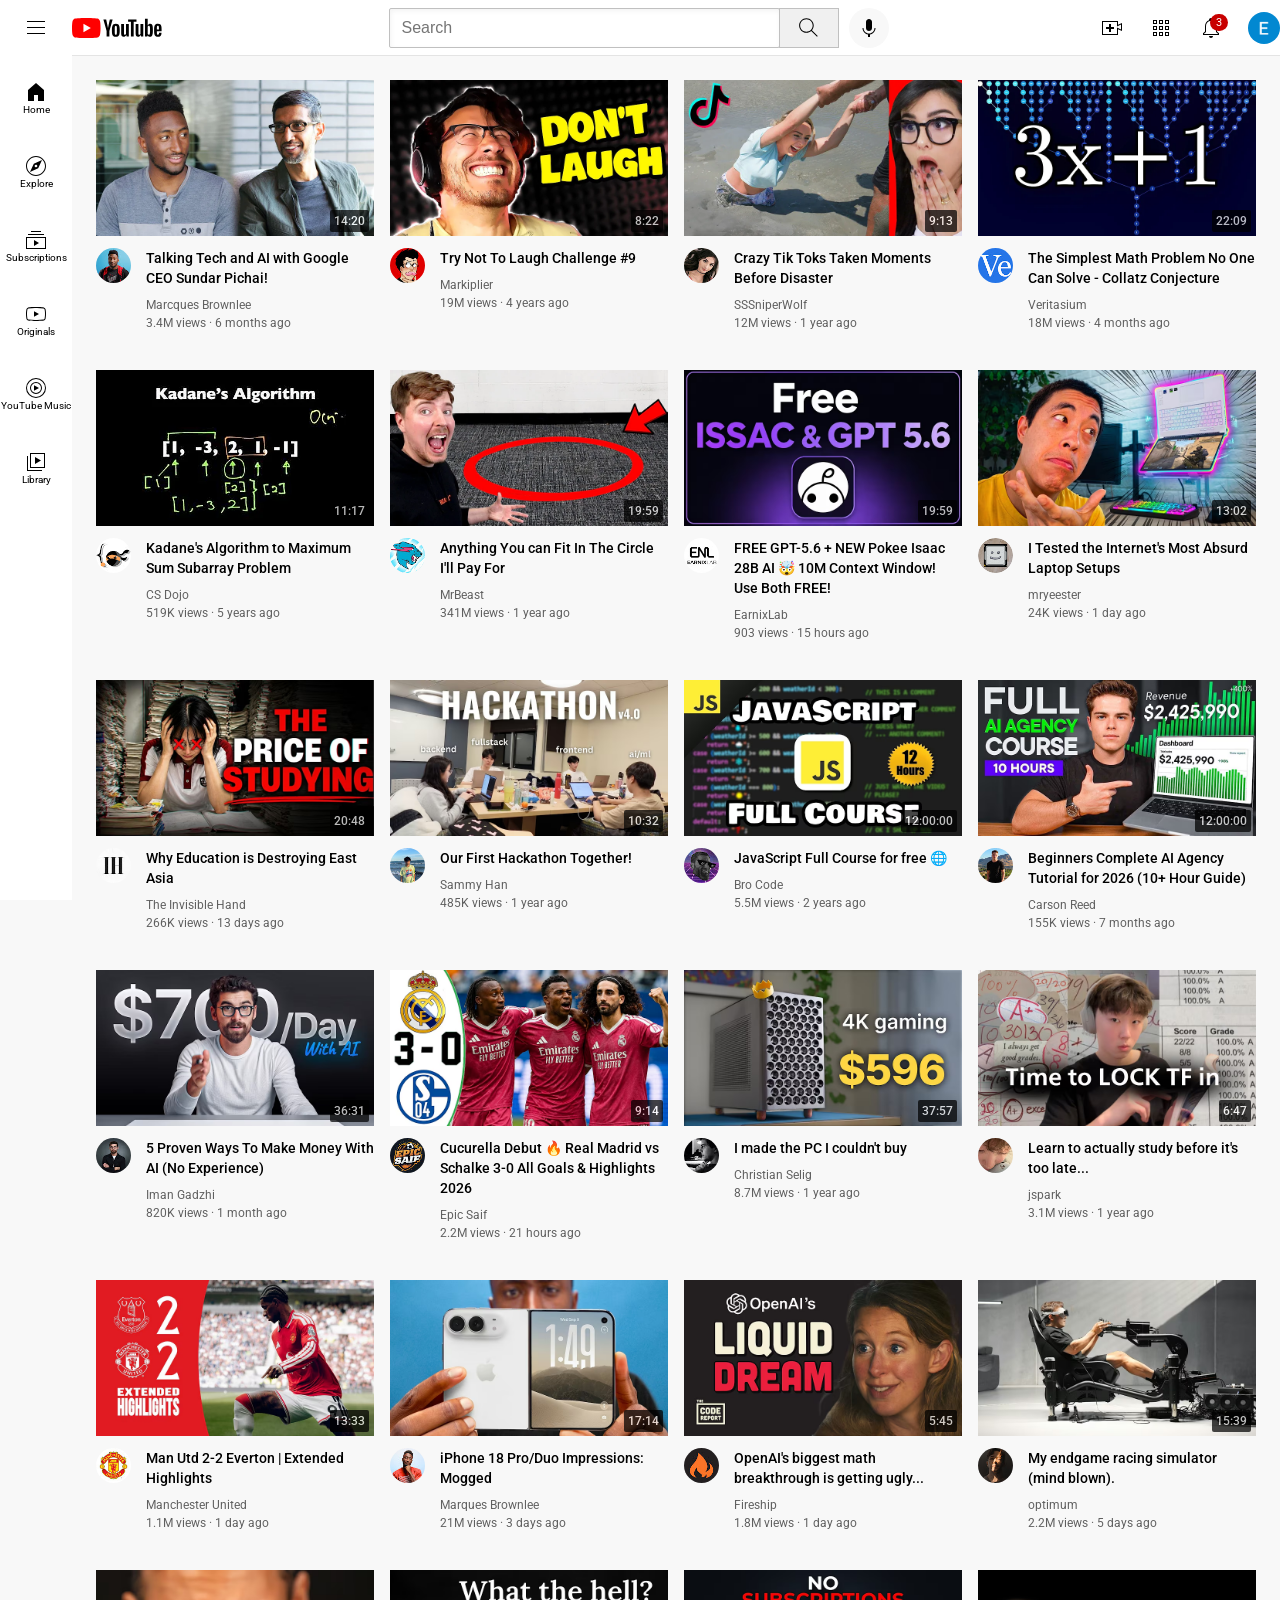
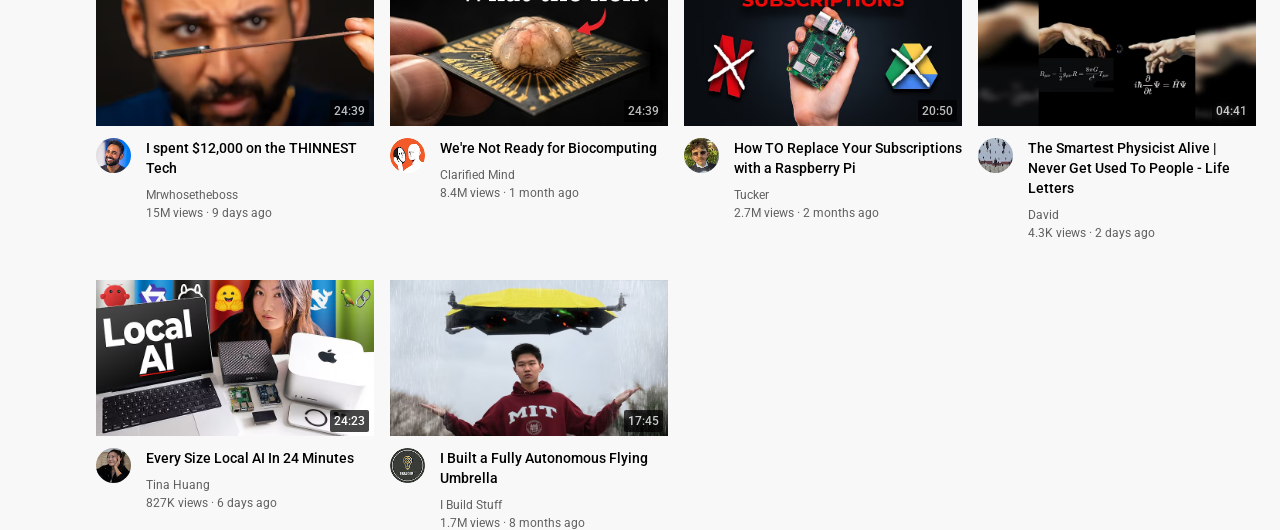
==== index.html @ 298b68ce "feature added" ====
<!DOCTYPE html>
<html lang="en">
<head>
    <meta charset="UTF-8">
    <meta name="viewport" content="width=device-width, initial-scale=1.0">
    <title>YouTube.com Clone</title>
    <link rel="stylesheet" href="youtube.css">
    <link rel="preconnect" href="https://fonts.googleapis.com">
    <link rel="preconnect" href="https://fonts.gstatic.com" crossorigin>
    <link href="https://fonts.googleapis.com/css2?family=Roboto:wght@400;500;700&display=swap" rel="stylesheet">
</head>
<body>
    <div class="header">
        <div class="left-section">
            <img class="hamburger" src="assets/svg/hamburger-menu.svg">
            <img src="assets/svg/youtube-logo.svg" class="youtube-logo">
        </div>
        <div class="middle-section">
            <input class="search-bar" type="text" placeholder="Search">
            <button class="search-button">
                <img src="assets/svg/search.svg" class="search-icon">
                <div class="tooltip">Search</div>
            </button>
            <button class="voice-button">
                <img src="assets/svg/voice-search-icon.svg" class="voice-icon">
                <div class="tooltip">Search with your voice</div>

            </button>
        </div>
        <div class="right-section">
            <div class="upload-icon-container">
                <img src="assets/svg/upload.svg" class="upload-icon">
                <div class="tooltip">Create</div>
            </div>
            <div class="app-icon-container">
                <img src="assets/svg/youtube-apps.svg" class="youtube-apps">
                <div class="tooltip">YouTube Apps</div>
            </div>
            <div class="notification-icon-container">
                <img src="assets/svg/notifications.svg" class="notification-icon">
                <div class="tooltip">Notification</div>
                <div class="notifications-count">3</div>
            </div>
            <img src="assets/channel.jpg" class="channel-pic">
        </div>    
    </div>
    <div class="sidebar">
        <div class="sidebar-link">
            <img src="assets/sidebar/home.svg">
            <div>Home</div>
        </div>
        <div class="sidebar-link">
            <img src="assets/sidebar/explore.svg">
            <div>Explore</div>
        </div>
        <div class="sidebar-link">
            <img src="assets/sidebar/subscriptions.svg">
            <div>Subscriptions</div>
        </div>
        <div class="sidebar-link">
            <img src="assets/sidebar/originals.svg">
            <div>Originals</div>
        </div>
        <div class="sidebar-link">
            <img src="assets/sidebar/youtube-music.svg">
            <div>YouTube Music</div>
        </div>
        <div class="sidebar-link">
            <img src="assets/sidebar/library.svg">
            <div>Library</div>
        </div>
    </div>
    
    <div class="video-grid">
        <div class="video-preview">
            <div class="thumbnail-row">
                <img class="thumbnail" src="assets/thumbnails/thumbnail-1.webp">
                <div class="video-time">14:20</div>
            </div>
            <div class="video-info-grid">
                <div class="channel-picture">
                    <img class="profile-picture" src="assets/channel/channel-1.jpeg">
                </div>
                <div class="video-info">
                    <p class="video-title">Talking Tech and AI with Google CEO Sundar Pichai!</p>
                    <p class="video-author">Marcques Brownlee</p>
                    <p class="video-status">3.4M views &#183; 6 months ago</p>
                </div>
            </div>
        </div>

        <div class="video-preview">
            <div class="thumbnail-row">
                <img class="thumbnail" src="assets/thumbnails/thumbnail-2.webp">
                <div class="video-time">8:22</div>
            </div>
            <div class="video-info-grid">
                <div class="channel-picture">
                    <img class="profile-picture" src="assets/channel/channel-2.jpeg">
                </div>
                <div class="video-info">
                    <p class="video-title">Try Not To Laugh Challenge #9</p>
                    <p class="video-author">Markiplier</p>
                    <p class="video-status">19M views &#183; 4 years ago</p>
                </div>
            </div>
        </div>

        <div class="video-preview">
            <div class="thumbnail-row">
                <img class="thumbnail" src="assets/thumbnails/thumbnail-3.webp">
                <div class="video-time">9:13</div>
            </div>
            <div class="video-info-grid">
                <div class="channel-picture">
                    <img class="profile-picture" src="assets/channel/channel-3.jpeg">
                </div>
                <div class="video-info">
                    <p class="video-title">Crazy Tik Toks Taken Moments Before Disaster</p>
                    <p class="video-author">SSSniperWolf</p>
                    <p class="video-status">12M views &#183; 1 year ago</p>
                </div>
            </div>
        </div>

        <div class="video-preview">
            <div class="thumbnail-row">
                <img class="thumbnail" src="assets/thumbnails/thumbnail-4.webp">
                <div class="video-time">22:09</div>
            </div>
            <div class="video-info-grid">
                <div class="channel-picture">
                    <img class="profile-picture" src="assets/channel/channel-4.jpeg">
                </div>
                <div class="video-info">
                    <p class="video-title">The Simplest Math Problem No One Can Solve - Collatz Conjecture</p>
                    <p class="video-author">Veritasium</p>
                    <p class="video-status">18M views &#183; 4 months ago</p>
                </div>
            </div>
        </div>
        <div class="video-preview">
            <div class="thumbnail-row">
                <img class="thumbnail" src="assets/thumbnails/thumbnail-5.webp">
                <div class="video-time">11:17</div>
            </div>
            <div class="video-info-grid">
                <div class="channel-picture">
                    <img class="profile-picture" src="assets/channel/channel-5.jpeg">
                </div>
                <div class="video-info">
                    <p class="video-title">Kadane's Algorithm to Maximum Sum Subarray Problem</p>
                    <p class="video-author">CS Dojo</p>
                    <p class="video-status">519K views &#183; 5 years ago</p>
                </div>
            </div>
        </div>

        <div class="video-preview">
            <div class="thumbnail-row">
                <img class="thumbnail" src="assets/thumbnails/thumbnail-6.webp">
                <div class="video-time">19:59</div>
            </div>
            <div class="video-info-grid">
                <div class="channel-picture">
                    <img class="profile-picture" src="assets/channel/channel-6.jpeg">
                </div>
                <div class="video-info">
                    <p class="video-title">Anything You can Fit In The Circle I'll Pay For</p>
                    <p class="video-author">MrBeast</p>
                    <p class="video-status">341M views &#183; 1 year ago</p>
                </div>
            </div>
        </div>

        <div class="video-preview">
            <div class="thumbnail-row">
                <img class="thumbnail" src="assets/thumbnails/thumbnail-7.webp">
                <div class="video-time">19:59</div>
            </div>
            <div class="video-info-grid">
                <div class="channel-picture">
                    <img class="profile-picture" src="assets/channel/channel-7.jpeg">
                </div>
                <div class="video-info">
                    <p class="video-title">FREE GPT-5.6 + NEW Pokee Isaac 28B AI 🤯 10M Context Window! Use Both FREE!</p>
                    <p class="video-author">EarnixLab</p>
                    <p class="video-status">903 views &#183; 15 hours ago</p>
                </div>
            </div>
        </div>

        <div class="video-preview">
            <div class="thumbnail-row">
                <img class="thumbnail" src="assets/thumbnails/thumbnail-8.webp">
                <div class="video-time">13:02</div>
            </div>
            <div class="video-info-grid">
                <div class="channel-picture">
                    <img class="profile-picture" src="assets/channel/channel-8.jpeg">
                </div>
                <div class="video-info">
                    <p class="video-title">I Tested the Internet's Most Absurd Laptop Setups</p>
                    <p class="video-author">mryeester</p>
                    <p class="video-status">24K views &#183; 1 day ago</p>
                </div>
            </div>
        </div>

        <div class="video-preview">
            <div class="thumbnail-row">
                <img class="thumbnail" src="assets/thumbnails/thumbnail-9.webp">
                <div class="video-time">20:48</div>
            </div>
            <div class="video-info-grid">
                <div class="channel-picture">
                    <img class="profile-picture" src="assets/channel/channel-9.jpeg">
                </div>
                <div class="video-info">
                    <p class="video-title">Why Education is Destroying East Asia</p>
                    <p class="video-author">The Invisible Hand</p>
                    <p class="video-status">266K views &#183; 13 days ago</p>
                </div>
            </div>
        </div>

        <div class="video-preview">
            <div class="thumbnail-row">
                <img class="thumbnail" src="assets/thumbnails/thumbnail-10.webp">
                <div class="video-time">10:32</div>
            </div>
            <div class="video-info-grid">
                <div class="channel-picture">
                    <img class="profile-picture" src="assets/channel/channel-10.jpeg">
                </div>
                <div class="video-info">
                    <p class="video-title">Our First Hackathon Together!</p>
                    <p class="video-author">Sammy Han</p>
                    <p class="video-status">485K views &#183; 1 year ago</p>
                </div>
            </div>
        </div>

        <div class="video-preview">
            <div class="thumbnail-row">
                <img class="thumbnail" src="assets/thumbnails/thumbnail-11.avif">
                <div class="video-time">12:00:00</div>
            </div>
            <div class="video-info-grid">
                <div class="channel-picture">
                    <img class="profile-picture" src="assets/channel/channel-11.jpeg">
                </div>
                <div class="video-info">
                    <p class="video-title">JavaScript Full Course for free 🌐</p>
                    <p class="video-author">Bro Code</p>
                    <p class="video-status">5.5M views &#183; 2 years ago</p>
                </div>
            </div>
        </div>

        <div class="video-preview">
            <div class="thumbnail-row">
                <img class="thumbnail" src="assets/thumbnails/thumbnail-12.avif">
                <div class="video-time">12:00:00</div>
            </div>
            <div class="video-info-grid">
                <div class="channel-picture">
                    <img class="profile-picture" src="assets/channel/channel-12.jpg">
                </div>
                <div class="video-info">
                    <p class="video-title">Beginners Complete AI Agency Tutorial for 2026 (10+ Hour Guide)</p>
                    <p class="video-author">Carson Reed</p>
                    <p class="video-status">155K views &#183; 7 months ago</p>
                </div>
            </div>
        </div>

        <div class="video-preview">
            <div class="thumbnail-row">
                <img class="thumbnail" src="assets/thumbnails/thumbnail-13.avif">
                <div class="video-time">36:31</div>
            </div>
            <div class="video-info-grid">
                <div class="channel-picture">
                    <img class="profile-picture" src="assets/channel/channel-13.jpg">
                </div>
                <div class="video-info">
                    <p class="video-title">5 Proven Ways To Make Money With AI (No Experience)</p>
                    <p class="video-author">Iman Gadzhi</p>
                    <p class="video-status">820K views &#183; 1 month ago</p>
                </div>
            </div>
        </div>

        <div class="video-preview">
            <div class="thumbnail-row">
                <img class="thumbnail" src="assets/thumbnails/thumbnail-14.avif">
                <div class="video-time">9:14</div>
            </div>
            <div class="video-info-grid">
                <div class="channel-picture">
                    <img class="profile-picture" src="assets/channel/channel-14.jpg">
                </div>
                <div class="video-info">
                    <p class="video-title">Cucurella Debut 🔥 Real Madrid vs Schalke 3-0 All Goals & Highlights 2026</p>
                    <p class="video-author">Epic Saif</p>
                    <p class="video-status">2.2M views &#183; 21 hours ago</p>
                </div>
            </div>
        </div>

        <div class="video-preview">
            <div class="thumbnail-row">
                <img class="thumbnail" src="assets/thumbnails/thumbnail-15.avif">
                <div class="video-time">37:57</div>
            </div>
            <div class="video-info-grid">
                <div class="channel-picture">
                    <img class="profile-picture" src="assets/channel/channel-15.jpg">
                </div>
                <div class="video-info">
                    <p class="video-title">I made the PC I couldn't buy</p>
                    <p class="video-author">Christian Selig</p>
                    <p class="video-status">8.7M views &#183; 1 year ago</p>
                </div>
            </div>
        </div>

        <div class="video-preview">
            <div class="thumbnail-row">
                <img class="thumbnail" src="assets/thumbnails/thumbnail-16.avif">
                <div class="video-time">6:47</div>
            </div>
            <div class="video-info-grid">
                <div class="channel-picture">
                    <img class="profile-picture" src="assets/channel/channel-16.jpg">
                </div>
                <div class="video-info">
                    <p class="video-title">Learn to actually study before it's too late...</p>
                    <p class="video-author">jspark</p>
                    <p class="video-status">3.1M views &#183; 1 year ago</p>
                </div>
            </div>
        </div>

        <div class="video-preview">
            <div class="thumbnail-row">
                <img class="thumbnail" src="assets/thumbnails/thumbnail-17.avif">
                <div class="video-time">13:33</div>
            </div>
            <div class="video-info-grid">
                <div class="channel-picture">
                    <img class="profile-picture" src="assets/channel/channel-17.jpg">
                </div>
                <div class="video-info">
                    <p class="video-title">Man Utd 2-2 Everton | Extended Highlights</p>
                    <p class="video-author">Manchester United</p>
                    <p class="video-status">1.1M views &#183; 1 day ago</p>
                </div>
            </div>
        </div>

        <div class="video-preview">
            <div class="thumbnail-row">
                <img class="thumbnail" src="assets/thumbnails/thumbnail-18.avif">
                <div class="video-time">17:14</div>
            </div>
            <div class="video-info-grid">
                <div class="channel-picture">
                    <img class="profile-picture" src="assets/channel/channel-18.jpg">
                </div>
                <div class="video-info">
                    <p class="video-title">iPhone 18 Pro/Duo Impressions: Mogged</p>
                    <p class="video-author">Marques Brownlee</p>
                    <p class="video-status">21M views &#183; 3 days ago</p>
                </div>
            </div>
        </div>

        <div class="video-preview">
            <div class="thumbnail-row">
                <img class="thumbnail" src="assets/thumbnails/thumbnail-19.avif">
                <div class="video-time">5:45</div>
            </div>
            <div class="video-info-grid">
                <div class="channel-picture">
                    <img class="profile-picture" src="assets/channel/channel-19.jpg">
                </div>
                <div class="video-info">
                    <p class="video-title">OpenAI's biggest math breakthrough is getting ugly...</p>
                    <p class="video-author">Fireship</p>
                    <p class="video-status">1.8M views &#183; 1 day ago</p>
                </div>
            </div>
        </div>

        <div class="video-preview">
            <div class="thumbnail-row">
                <img class="thumbnail" src="assets/thumbnails/thumbnail-20.avif">
                <div class="video-time">15:39</div>
            </div>
            <div class="video-info-grid">
                <div class="channel-picture">
                    <img class="profile-picture" src="assets/channel/channel-20.jpg">
                </div>
                <div class="video-info">
                    <p class="video-title">My endgame racing simulator (mind blown).</p>
                    <p class="video-author">optimum</p>
                    <p class="video-status">2.2M views &#183; 5 days ago</p>
                </div>
            </div>
        </div>

        <div class="video-preview">
            <div class="thumbnail-row">
                <img class="thumbnail" src="assets/thumbnails/thumbnail-21.avif">
                <div class="video-time">24:39</div>
            </div>
            <div class="video-info-grid">
                <div class="channel-picture">
                    <img class="profile-picture" src="assets/channel/channel-21.jpg">
                </div>
                <div class="video-info">
                    <p class="video-title">I spent $12,000 on the THINNEST Tech</p>
                    <p class="video-author">Mrwhosetheboss</p>
                    <p class="video-status">15M views &#183; 9 days ago</p>
                </div>
            </div>
        </div>

        <div class="video-preview">
            <div class="thumbnail-row">
                <img class="thumbnail" src="assets/thumbnails/thumbnail-22.avif">
                <div class="video-time">24:39</div>
            </div>
            <div class="video-info-grid">
                <div class="channel-picture">
                    <img class="profile-picture" src="assets/channel/channel-22.jpg">
                </div>
                <div class="video-info">
                    <p class="video-title">We're Not Ready for Biocomputing</p>
                    <p class="video-author">Clarified Mind</p>
                    <p class="video-status">8.4M views &#183; 1 month ago</p>
                </div>
            </div>
        </div>

        <div class="video-preview">
            <div class="thumbnail-row">
                <img class="thumbnail" src="assets/thumbnails/thumbnail-23.avif">
                <div class="video-time">20:50</div>
            </div>
            <div class="video-info-grid">
                <div class="channel-picture">
                    <img class="profile-picture" src="assets/channel/channel-23.jpg">
                </div>
                <div class="video-info">
                    <p class="video-title">How TO Replace Your Subscriptions with a Raspberry Pi</p>
                    <p class="video-author">Tucker</p>
                    <p class="video-status">2.7M views &#183; 2 months ago</p>
                </div>
            </div>
        </div>

        <div class="video-preview">
            <div class="thumbnail-row">
                <img class="thumbnail" src="assets/thumbnails/thumbnail-24.avif">
                <div class="video-time">04:41</div>
            </div>
            <div class="video-info-grid">
                <div class="channel-picture">
                    <img class="profile-picture" src="assets/channel/channel-24.jpg">
                </div>
                <div class="video-info">
                    <p class="video-title">The Smartest Physicist Alive | Never Get Used To People - Life Letters</p>
                    <p class="video-author">David</p>
                    <p class="video-status">4.3K views &#183; 2 days ago</p>
                </div>
            </div>
        </div>

        <div class="video-preview">
            <div class="thumbnail-row">
                <img class="thumbnail" src="assets/thumbnails/thumbnail-25.avif">
                <div class="video-time">24:23</div>
            </div>
            <div class="video-info-grid">
                <div class="channel-picture">
                    <img class="profile-picture" src="assets/channel/channel-25.jpg">
                </div>
                <div class="video-info">
                    <p class="video-title">Every Size Local AI In 24 Minutes</p>
                    <p class="video-author">Tina Huang</p>
                    <p class="video-status">827K views &#183; 6 days ago</p>
                </div>
            </div>
        </div>

        <div class="video-preview">
            <div class="thumbnail-row">
                <img class="thumbnail" src="assets/thumbnails/thumbnail-26.avif">
                <div class="video-time">17:45</div>
            </div>
            <div class="video-info-grid">
                <div class="channel-picture">
                    <img class="profile-picture" src="assets/channel/channel-26.jpg">
                </div>
                <div class="video-info">
                    <p class="video-title">I Built a Fully Autonomous Flying Umbrella</p>
                    <p class="video-author">I Build Stuff</p>
                    <p class="video-status">1.7M views &#183; 8 months ago</p>
                </div>
            </div>
        </div>

    </div>
</body>
</html>
---- youtube.css ----
p{
    margin-top: 0;
    margin-bottom: 0;
}
body{
    margin: 0;
    padding-top: 80px;
    padding-left: 96px;
    padding-right: 24px;
    background-color: rgb(248, 248, 248);
    font-family: Roboto, Arial;
}





.header{
    height: 55px;
    display: flex;
    flex-direction: row;
    justify-content: space-between;
    position: fixed;
    top: 0;
    bottom: 0;
    right: 0;
    left: 0;
    z-index: 100;
    background-color: white;
    border-bottom-width: 1px;
    border-bottom-style: solid;
    border-bottom-color: rgb(228, 228, 228);
}
.left-section{
    display: flex;
    align-items: center;
}
.hamburger{
    height: 24px;
    margin-left: 24px;
    margin-right: 24px;
}
.youtube-logo{
    height: 20px;
}
.middle-section{
    flex: 1;
    margin-left: 70px;
    margin-right: 35px;
    max-width: 500px;
    display: flex;
    align-items: center;
}
.search-bar{
    flex: 1;
    height: 36px;
    padding-left: 12px;
    font-size: 16px;
    border: 1px solid rgb(192, 192, 192);
    border-radius: 2px;
    box-shadow: inset 1px 2px 5px rgba(0, 0, 0, 0.05);
    width: 0;
}
.search-bar::placeholder{
    font-size: 16px;
}
.search-button{
    height: 40px;
    width: 60px;
    background-color: rgb(240, 240, 240);
    border-width: 1px;
    border-style: solid;
    border-color: rgb(192, 192, 192);
    margin-left: -1px;
    margin-right: 10px;
    position: relative;
}
.search-button .tooltip,
.voice-button .tooltip,
.upload-icon-container .tooltip,
.app-icon-container .tooltip,
.notification-icon-container .tooltip{
    position: absolute;
    background-color: gray;
    color: white;
    padding: 4px;
    padding-right: 8px;
    padding-left: 8px;
    border-radius: 2px;
    font-size: 12px;
    bottom: -30px;
    opacity: 0;    
    transition: opacity 0.15s ;
    pointer-events:none;
    white-space: nowrap;
}
.search-button:hover .tooltip,
.voice-button:hover .tooltip,
.upload-icon-container:hover .tooltip,
.app-icon-container:hover .tooltip,
.notification-icon-container:hover .tooltip{
    opacity: 1;
}
.search-button,
.voice-button,
.upload-icon-container,
.app-icon-container,
.notification-icon-container{
    display: flex;
    justify-content: center;
    align-items: center;
    position: relative;
}
.search-icon{
    height: 25px;
}
.voice-button{
    height: 40px;
    width: 40px;
    border-radius: 20px;
    border: none;
    background-color: rgb(248, 248, 248);

}
.voice-icon{
    height: 24px;
}
.right-section{
    width: 180px;
    margin-left: 20px;
    display: flex;
    align-items: center;
    justify-content: space-between;
    flex-shrink: 0;
}
.upload-icon{
    height: 24px;
}
.youtube-apps{
    height: 24px;
}
.notification-icon-container{
    position: relative;
}
.notification-icon{
    height: 24px;
}
.notifications-count{
    position: absolute;
    top: -2px;
    right: -5px;
    background-color: rgb(200, 0, 0);
    color: white;
    font-size: 11px;
    padding-left: 6px;
    padding-right: 6px;
    padding-top: 2px;
    padding-bottom: 2px;
    border-radius: 10px;

}
.channel-pic{
    height: 32px;
    border-radius: 16px;
}









.sidebar{
    position: fixed;
    left: 0;
    bottom: 0;
    top: 55px;
    background-color: white;
    width: 72px;
    z-index: 200;
    padding-top: 5px;
}
.sidebar-link{
    height: 74px;
    display: flex;    
    justify-content: center;
    align-items: center;
    flex-direction: column;
    cursor: pointer;
}
.sidebar-link:hover{
    background-color: rgb(235,235,235);
}
.sidebar-link img{
    height: 24px;
}
.sidebar div{
    font-size: 10px;
}














.video-grid{
    display: grid;
    grid-template-columns: 1fr 1fr 1fr;
    column-gap: 16px;
    row-gap: 40px;
}

@media (max-width: 750px) {
    .video-grid {
        grid-template-columns: 1fr 1fr;
    }
}
@media (min-width: 751px) and (max-width: 999px){
    .video-grid{
        grid-template-columns: 1fr 1fr 1fr;
    }
}
@media (min-width:1000px) {
    .video-grid {
        grid-template-columns: 1fr 1fr 1fr 1fr;
    }
}

.video-preview:hover{
    background-color: rgb(232, 228, 228);
}

.thumbnail-row{
    margin-bottom: 8px;
    position: relative;
}
.thumbnail{
    width: 100%;
}
.video-time{
    background-color: black;
    color: white;
    position: absolute;
    bottom: 8px;
    right: 5px;
    font-size: 12px;
    font-weight: 500;
    padding: 4px;
    border-radius: 2px;
    opacity: 0.72;
}
.video-info-grid{
    display: grid;
    grid-template-columns: 50px 1fr ;
}
.profile-picture{
    width: 35px;
    border-radius: 50px;
}
.video-title{
    margin-top: 0;
    font-size: 14px;
    font-weight: 500;
    line-height: 20px;
    margin-bottom: 10px;
}
.video-author{
    font-size: 12px;    
    color: rgb(96, 96, 96);
    margin-bottom: 4px;
}
.video-status{
    font-size: 12px;
    color: rgb(96, 96, 96);
}
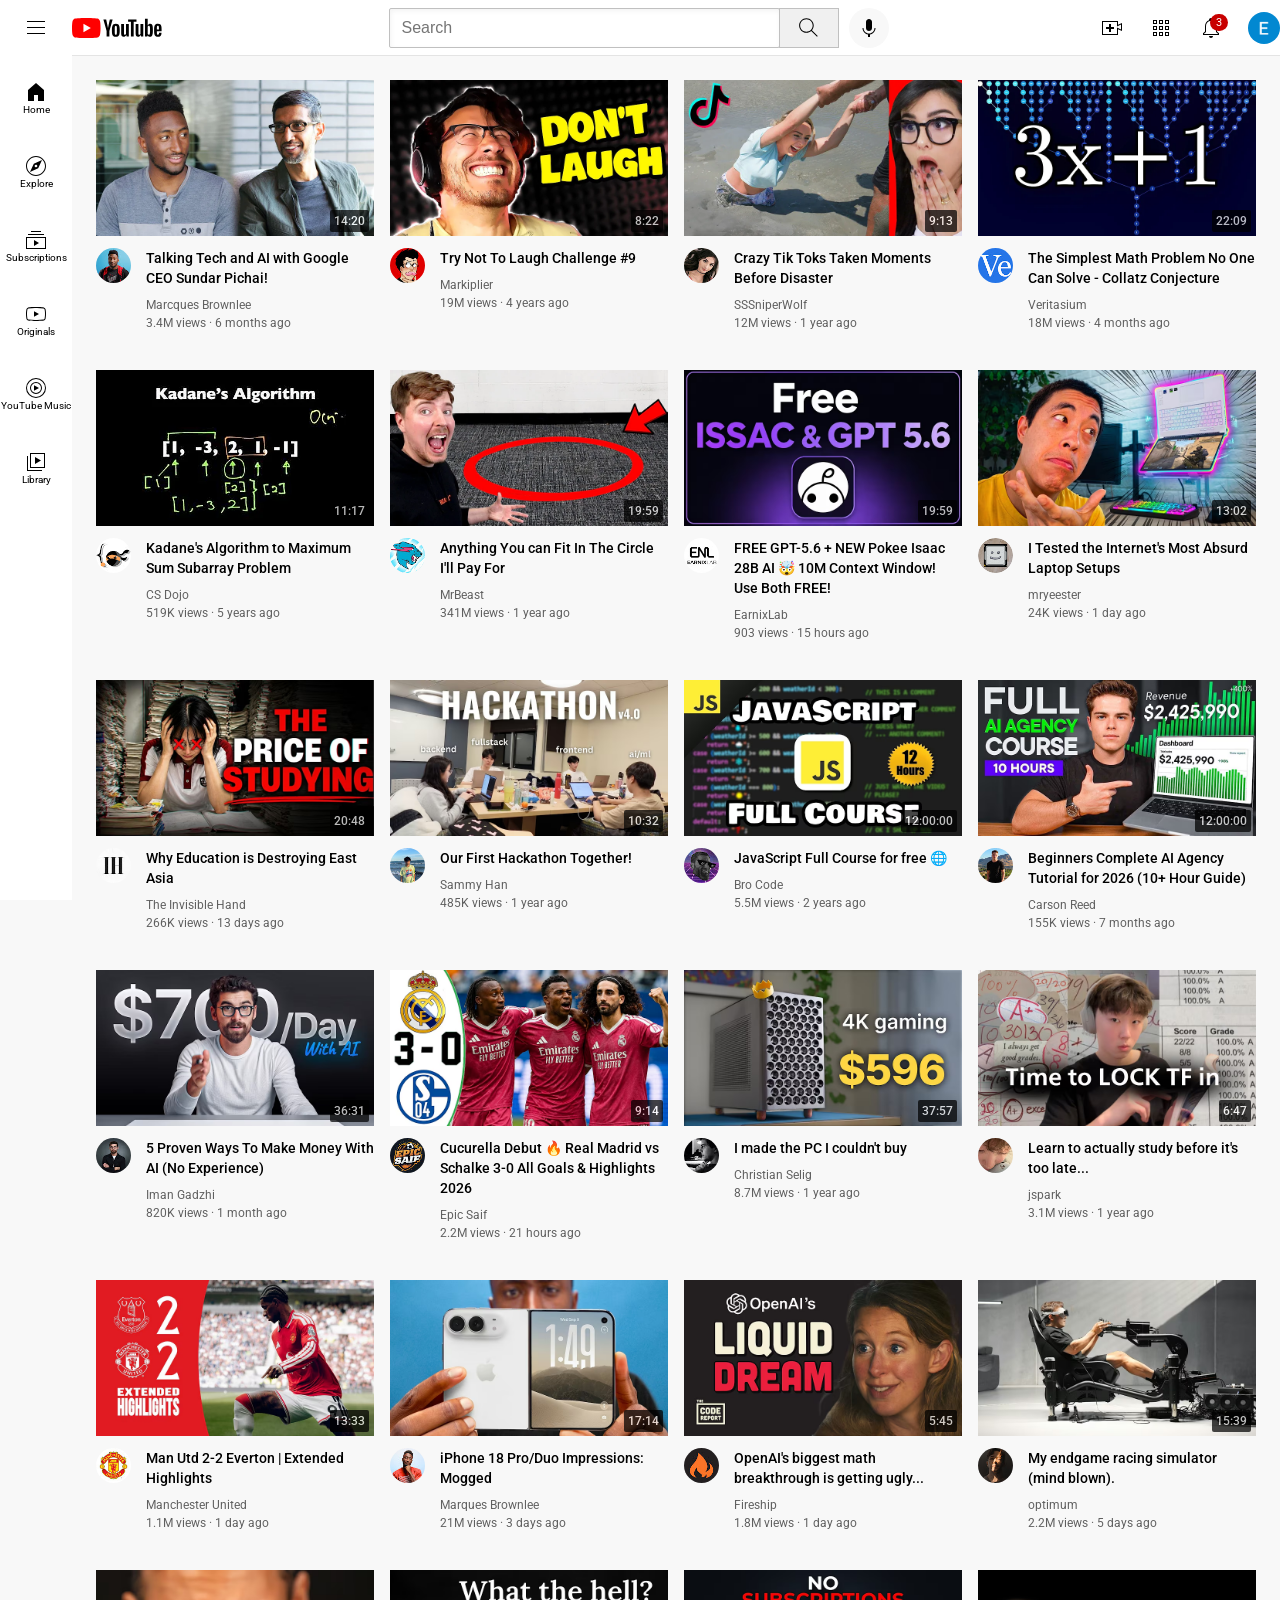
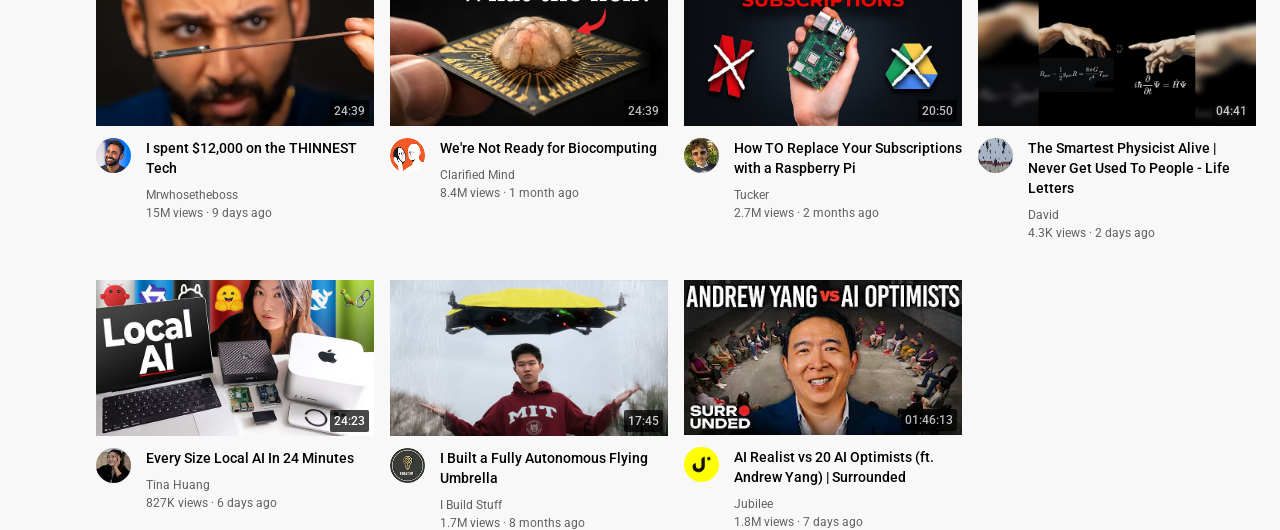
==== commit 11e7b291: "feature updated" ====
--- a/index.html
+++ b/index.html
@@ -513,6 +513,23 @@
             </div>
         </div>
 
+        <div class="video-preview">
+            <div class="thumbnail-row">
+                <img class="thumbnail" src="assets/thumbnails/thumbnail-27.avif">
+                <div class="video-time">01:46:13</div>
+            </div>
+            <div class="video-info-grid">
+                <div class="channel-picture">
+                    <img class="profile-picture" src="assets/channel/channel-27.jpg">
+                </div>
+                <div class="video-info">
+                    <p class="video-title">AI Realist vs 20 AI Optimists (ft. Andrew Yang) | Surrounded</p>
+                    <p class="video-author">Jubilee</p>
+                    <p class="video-status">1.8M views &#183; 7 days ago</p>
+                </div>
+            </div>
+        </div>
+
     </div>
 </body>
 </html>
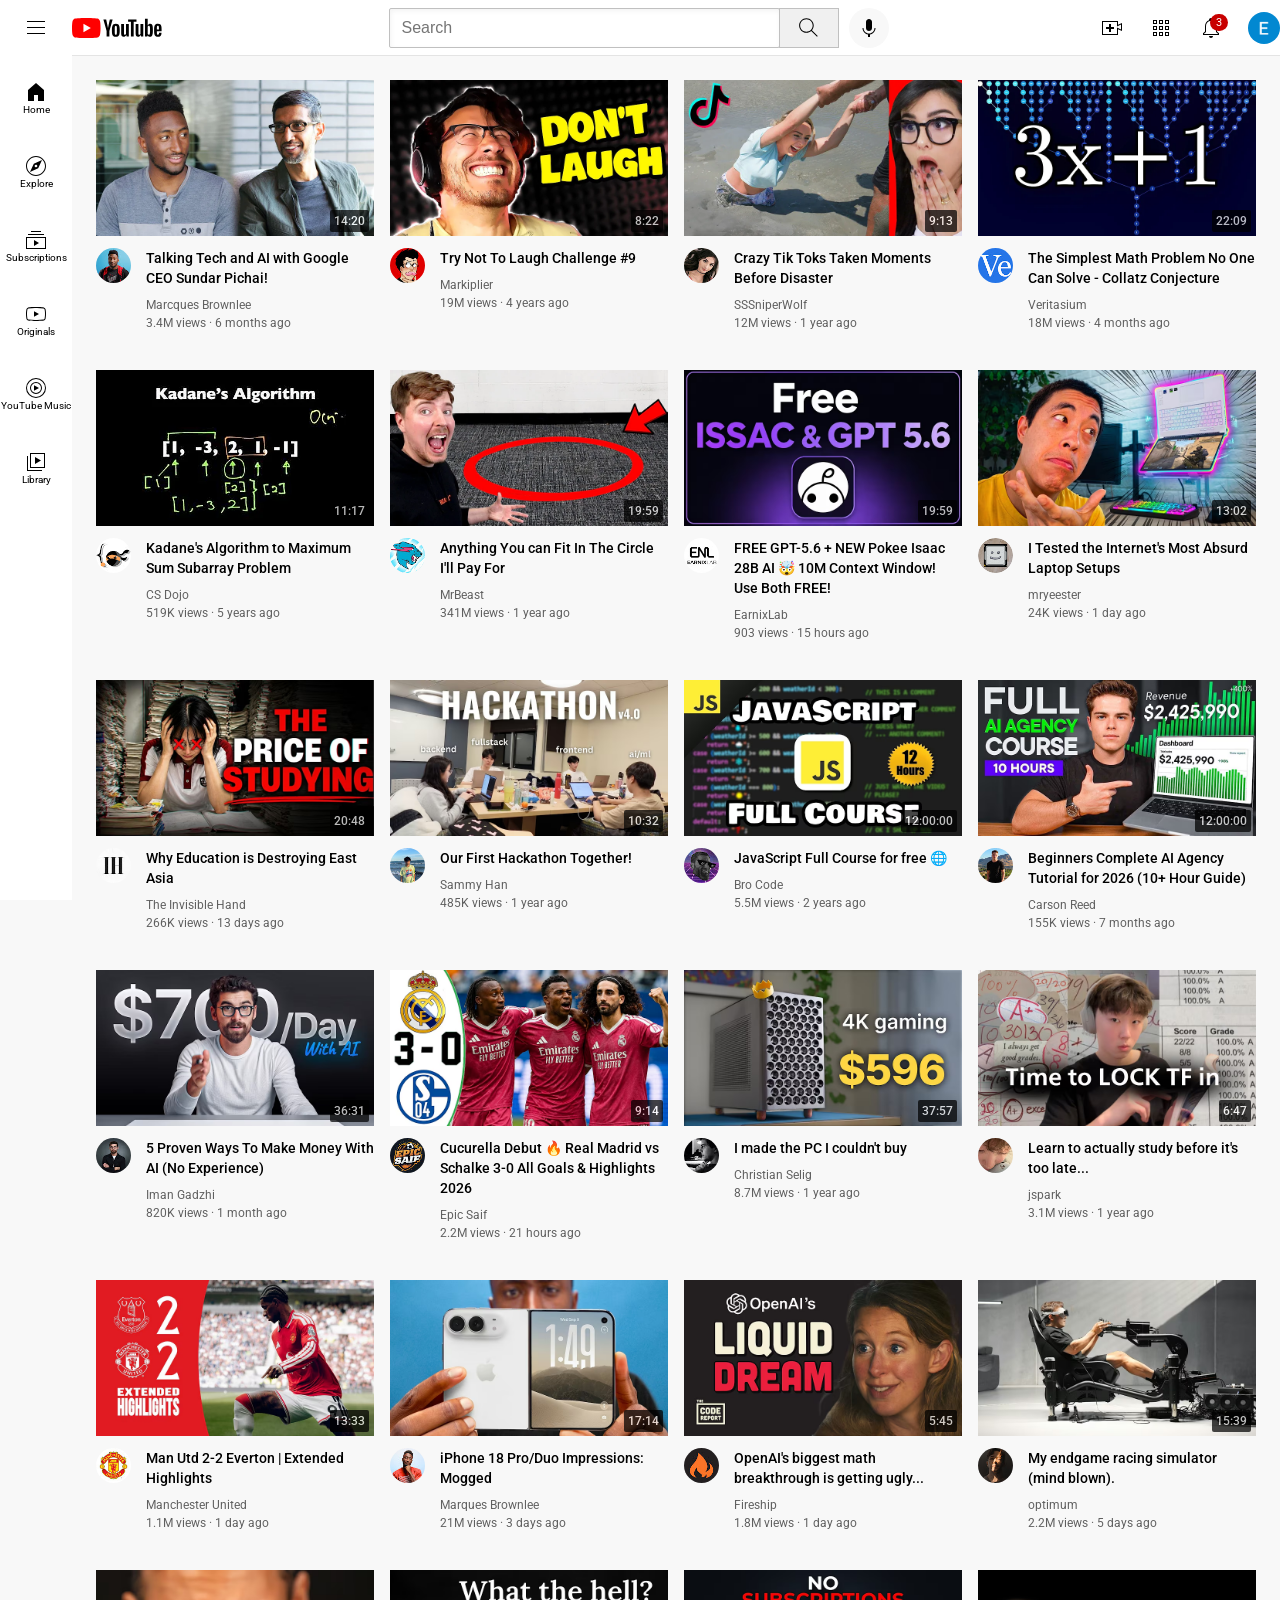
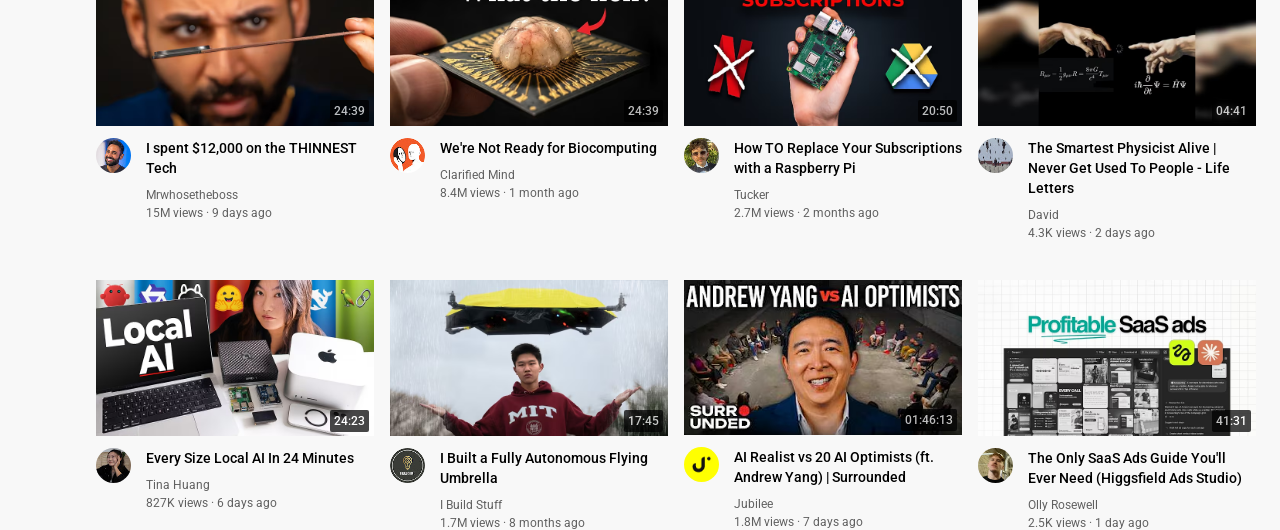
==== commit 490a5d58: "updates!" ====
--- a/index.html
+++ b/index.html
@@ -530,6 +530,23 @@
             </div>
         </div>
 
+        <div class="video-preview">
+            <div class="thumbnail-row">
+                <img class="thumbnail" src="assets/thumbnails/thumbnail-28.avif">
+                <div class="video-time">41:31</div>
+            </div>
+            <div class="video-info-grid">
+                <div class="channel-picture">
+                    <img class="profile-picture" src="assets/channel/channel-28.jpg">
+                </div>
+                <div class="video-info">
+                    <p class="video-title">The Only SaaS Ads Guide You'll Ever Need (Higgsfield Ads Studio)</p>
+                    <p class="video-author">Olly Rosewell</p>
+                    <p class="video-status">2.5K views &#183; 1 day ago</p>
+                </div>
+            </div>
+        </div>
+
     </div>
 </body>
 </html>
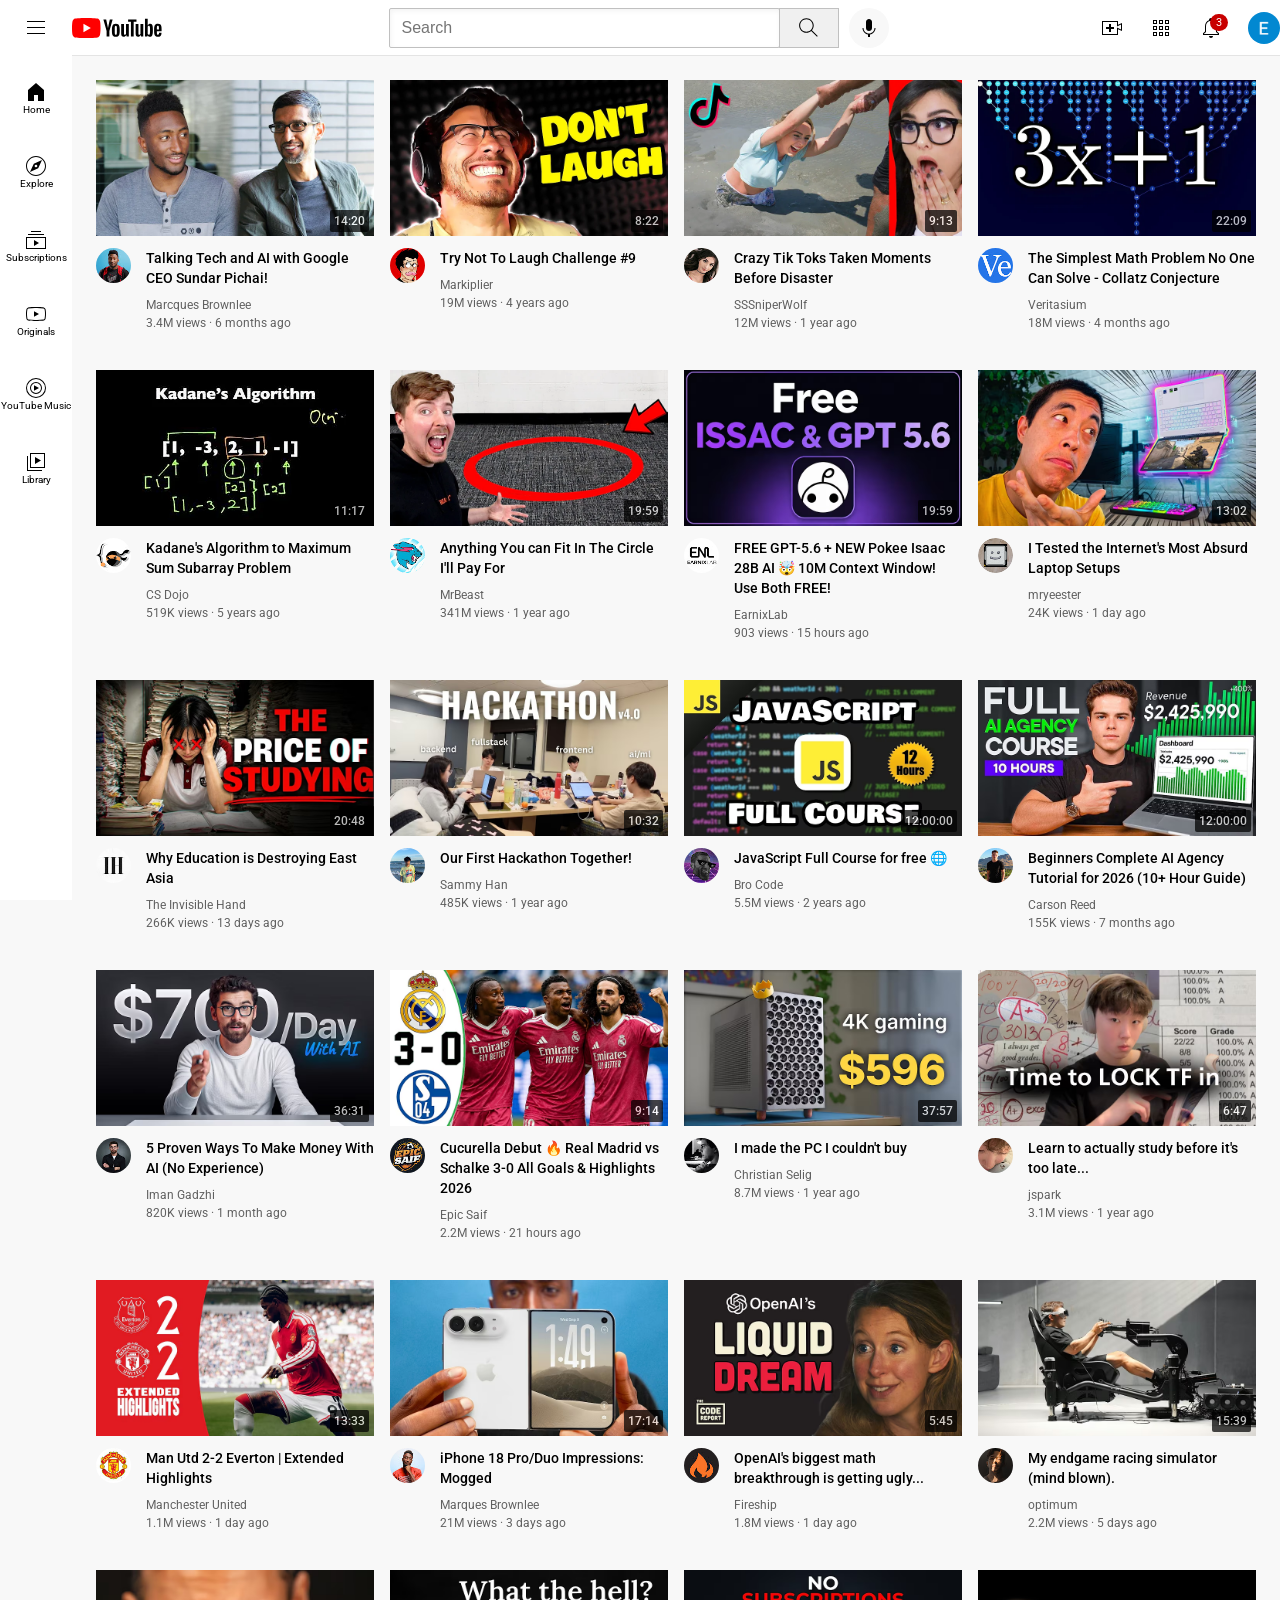
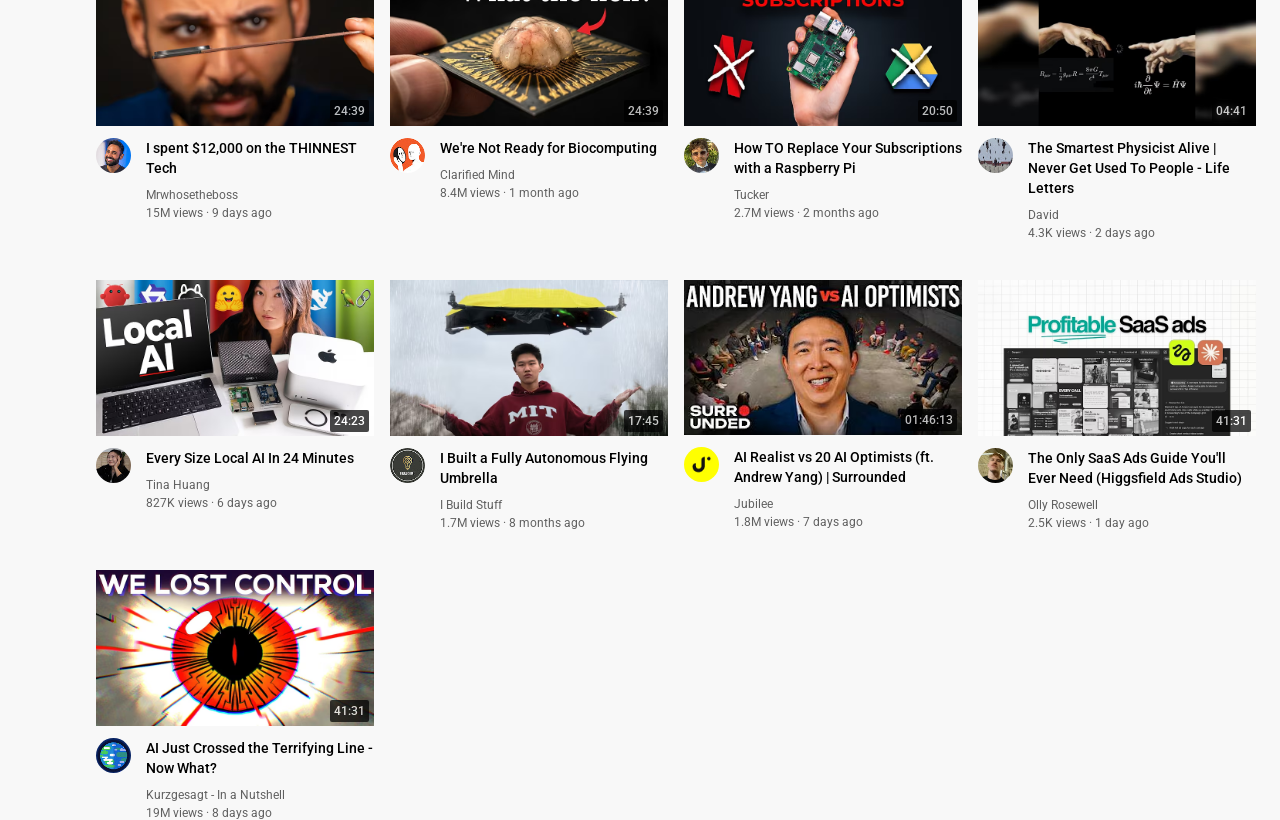
==== commit 459d63b4: "updated!" ====
--- a/index.html
+++ b/index.html
@@ -547,6 +547,23 @@
             </div>
         </div>
 
+        <div class="video-preview">
+            <div class="thumbnail-row">
+                <img class="thumbnail" src="assets/thumbnails/thumbnail-29.avif">
+                <div class="video-time">41:31</div>
+            </div>
+            <div class="video-info-grid">
+                <div class="channel-picture">
+                    <img class="profile-picture" src="assets/channel/channel-29.jpg">
+                </div>
+                <div class="video-info">
+                    <p class="video-title">AI Just Crossed the Terrifying Line - Now What?</p>
+                    <p class="video-author">Kurzgesagt - In a Nutshell</p>
+                    <p class="video-status">19M views &#183; 8 days ago</p>
+                </div>
+            </div>
+        </div>
+
     </div>
 </body>
 </html>
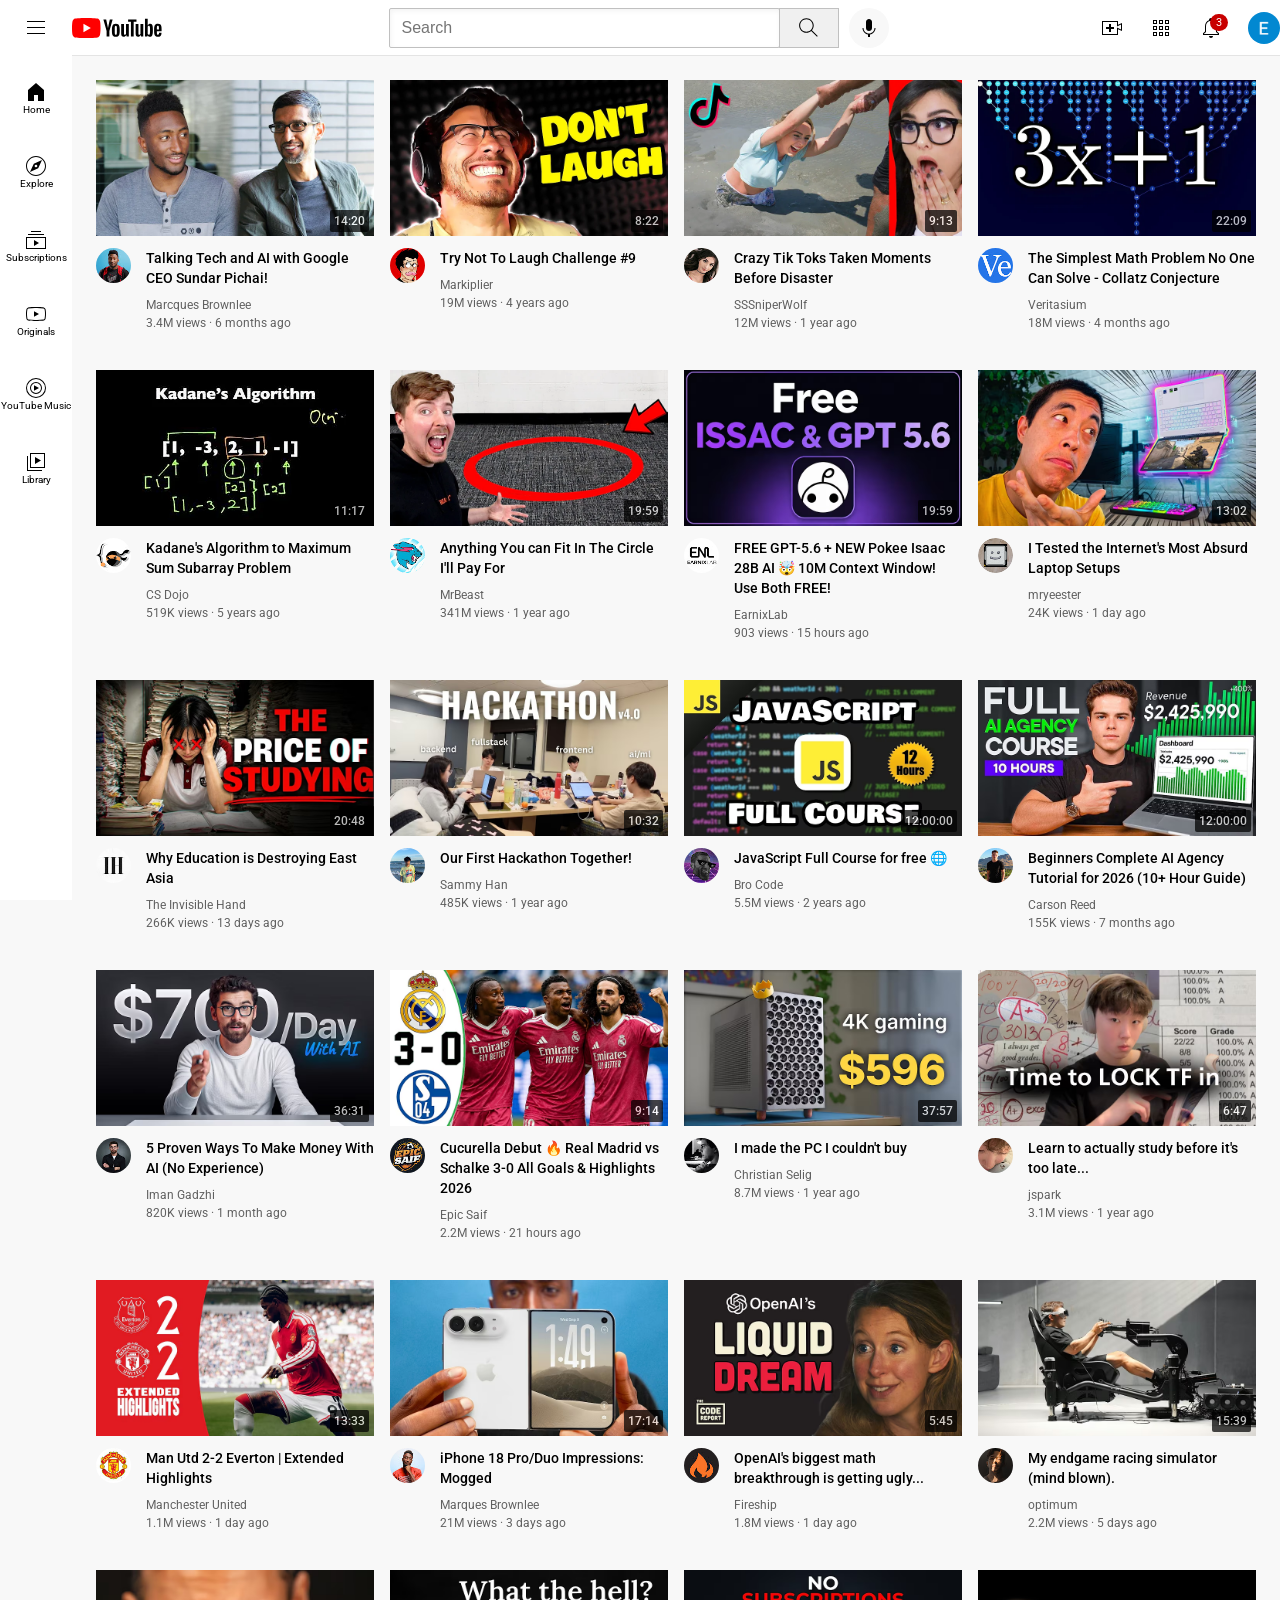
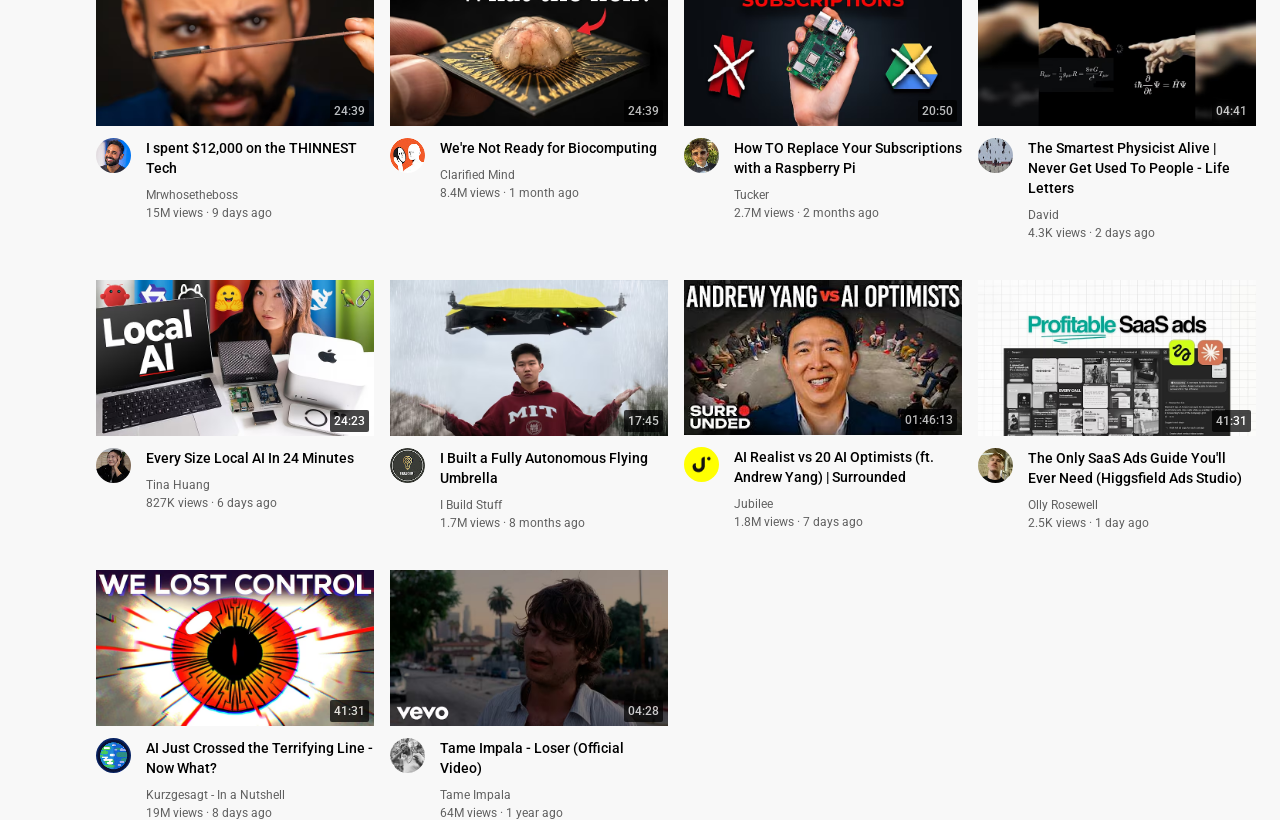
==== commit f1e467b4: "updated!" ====
--- a/index.html
+++ b/index.html
@@ -564,6 +564,23 @@
             </div>
         </div>
 
+        <div class="video-preview">
+            <div class="thumbnail-row">
+                <img class="thumbnail" src="assets/thumbnails/thumbnail-30.avif">
+                <div class="video-time">04:28</div>
+            </div>
+            <div class="video-info-grid">
+                <div class="channel-picture">
+                    <img class="profile-picture" src="assets/channel/channel-30.jpg">
+                </div>
+                <div class="video-info">
+                    <p class="video-title">Tame Impala - Loser (Official Video)</p>
+                    <p class="video-author">Tame Impala</p>
+                    <p class="video-status">64M views &#183; 1 year ago</p>
+                </div>
+            </div>
+        </div>
+
     </div>
 </body>
 </html>
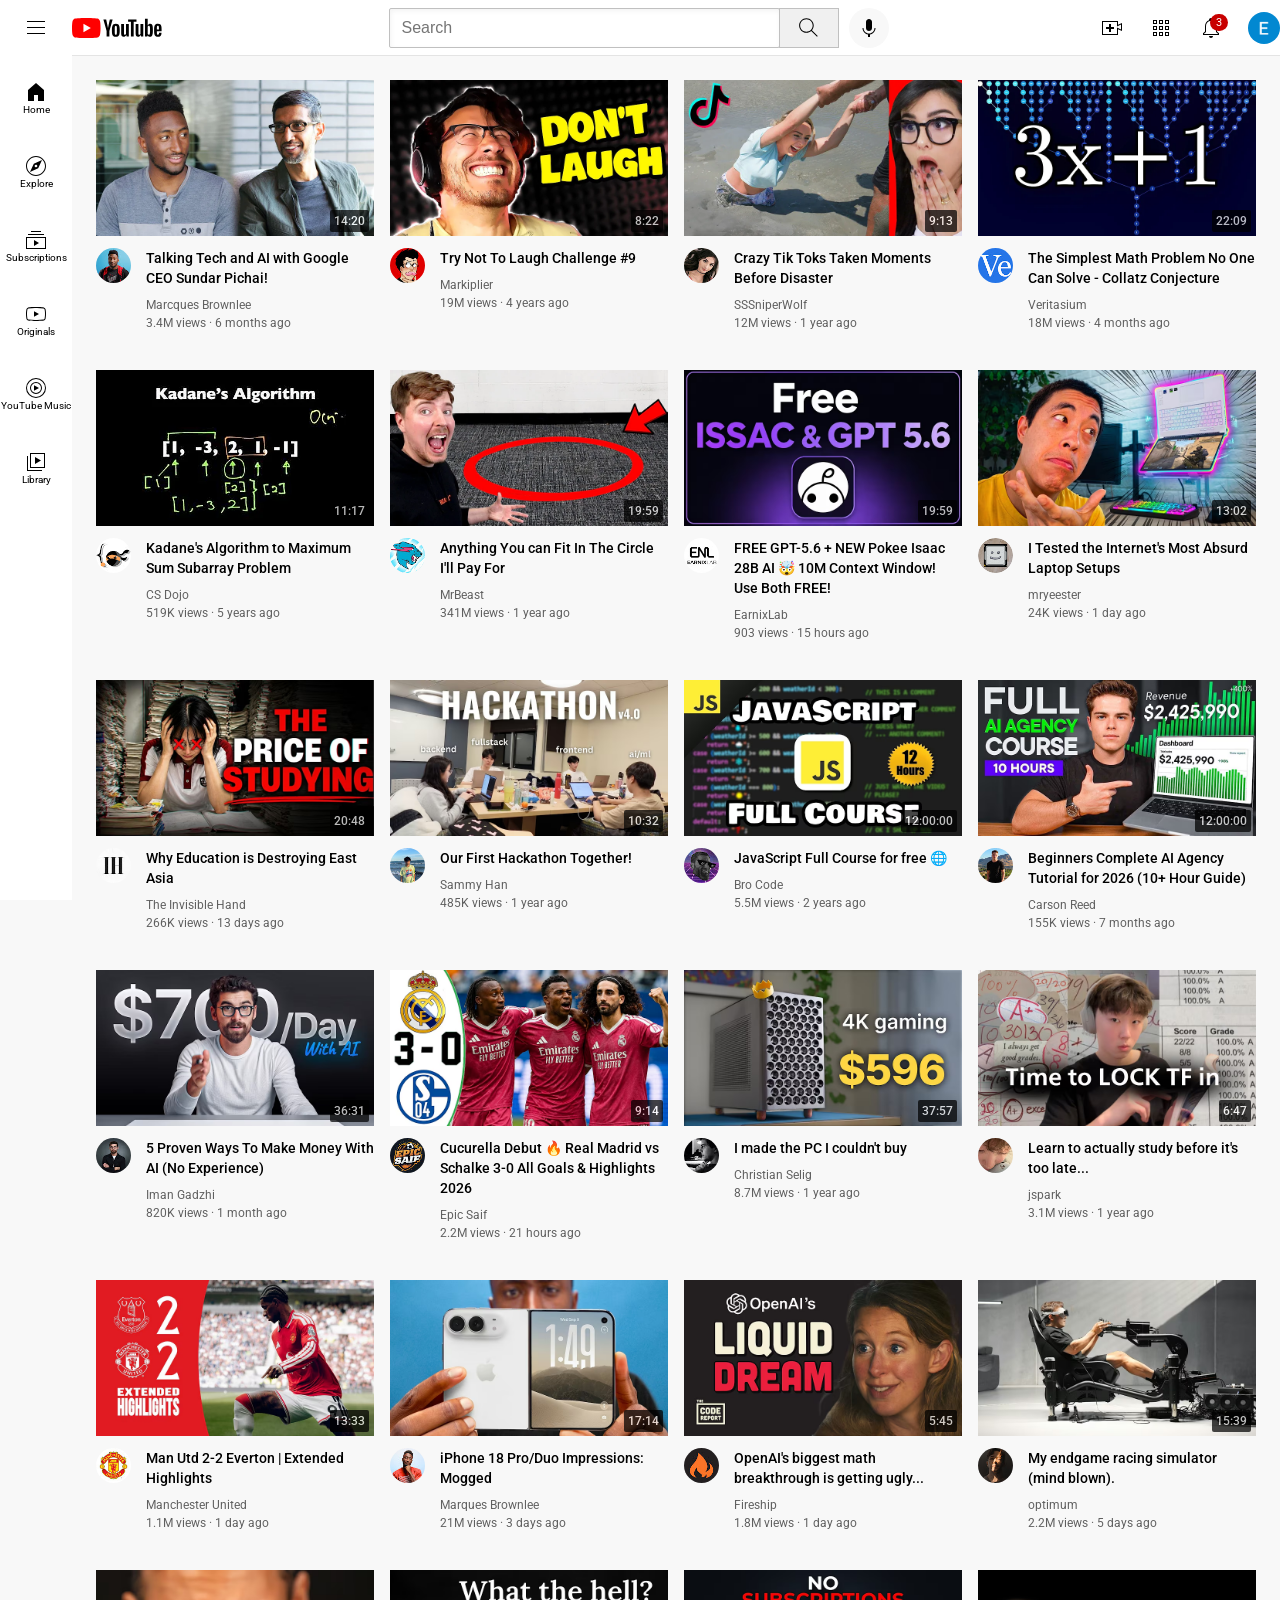
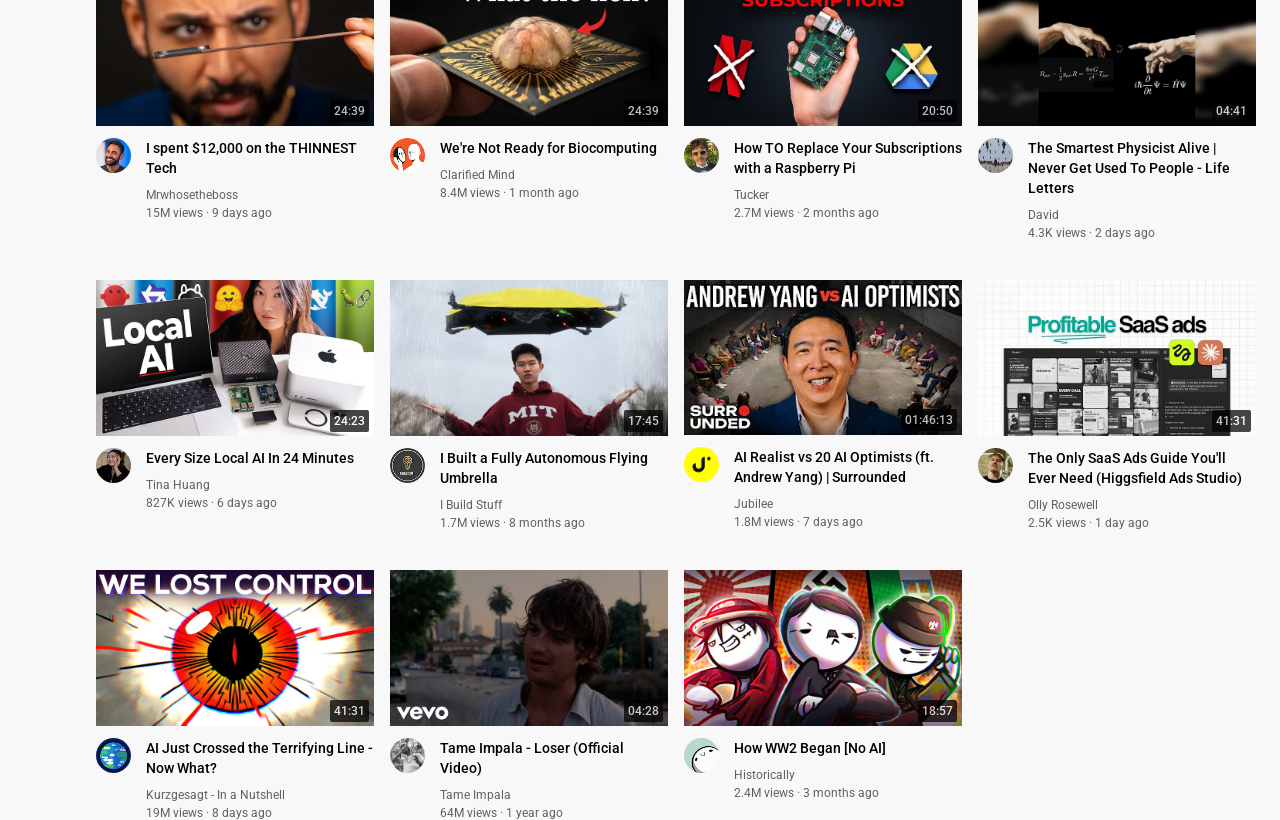
==== commit b46b7fa2: "Updated!" ====
--- a/index.html
+++ b/index.html
@@ -581,6 +581,23 @@
             </div>
         </div>
 
+        <div class="video-preview">
+            <div class="thumbnail-row">
+                <img class="thumbnail" src="assets/thumbnails/thumbnail-31.avif">
+                <div class="video-time">18:57</div>
+            </div>
+            <div class="video-info-grid">
+                <div class="channel-picture">
+                    <img class="profile-picture" src="assets/channel/channel-31.jpg">
+                </div>
+                <div class="video-info">
+                    <p class="video-title">How WW2 Began [No AI]</p>
+                    <p class="video-author">Historically</p>
+                    <p class="video-status">2.4M views &#183; 3 months ago</p>
+                </div>
+            </div>
+        </div>
+
     </div>
 </body>
 </html>
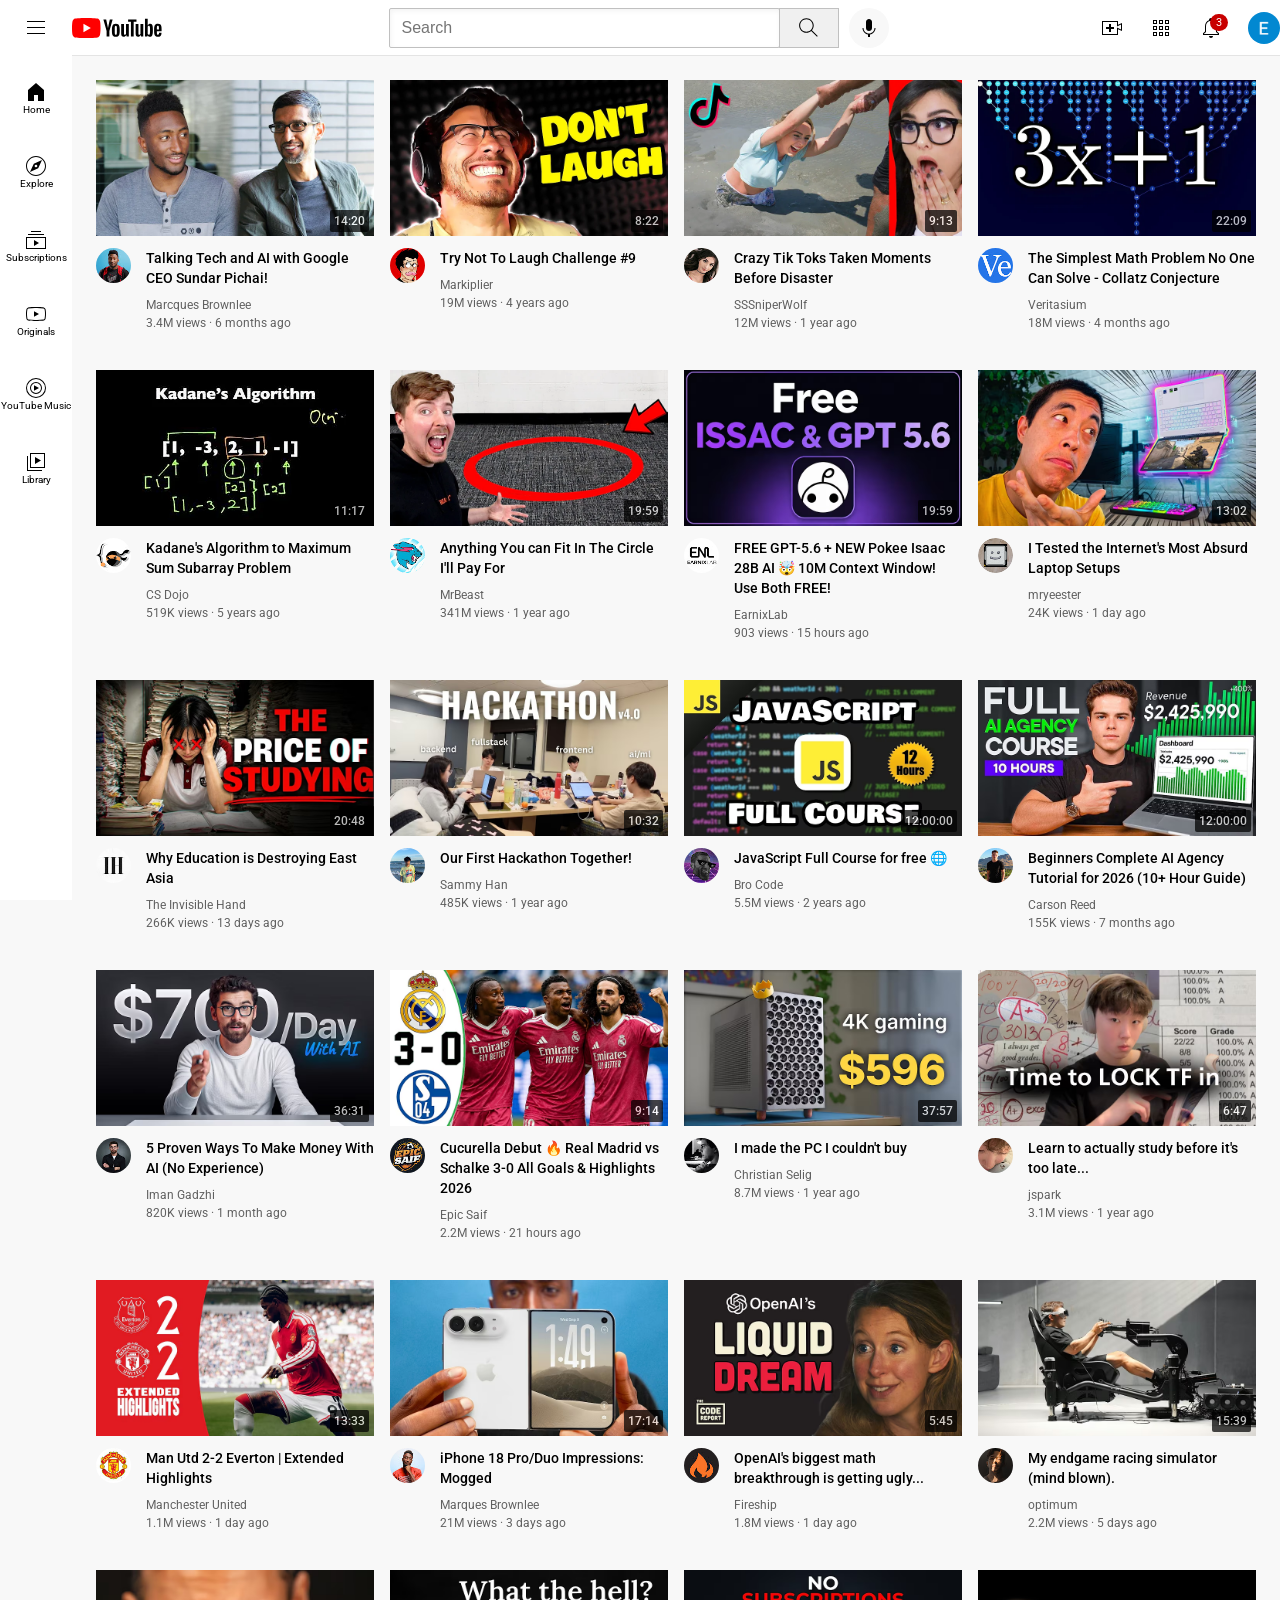
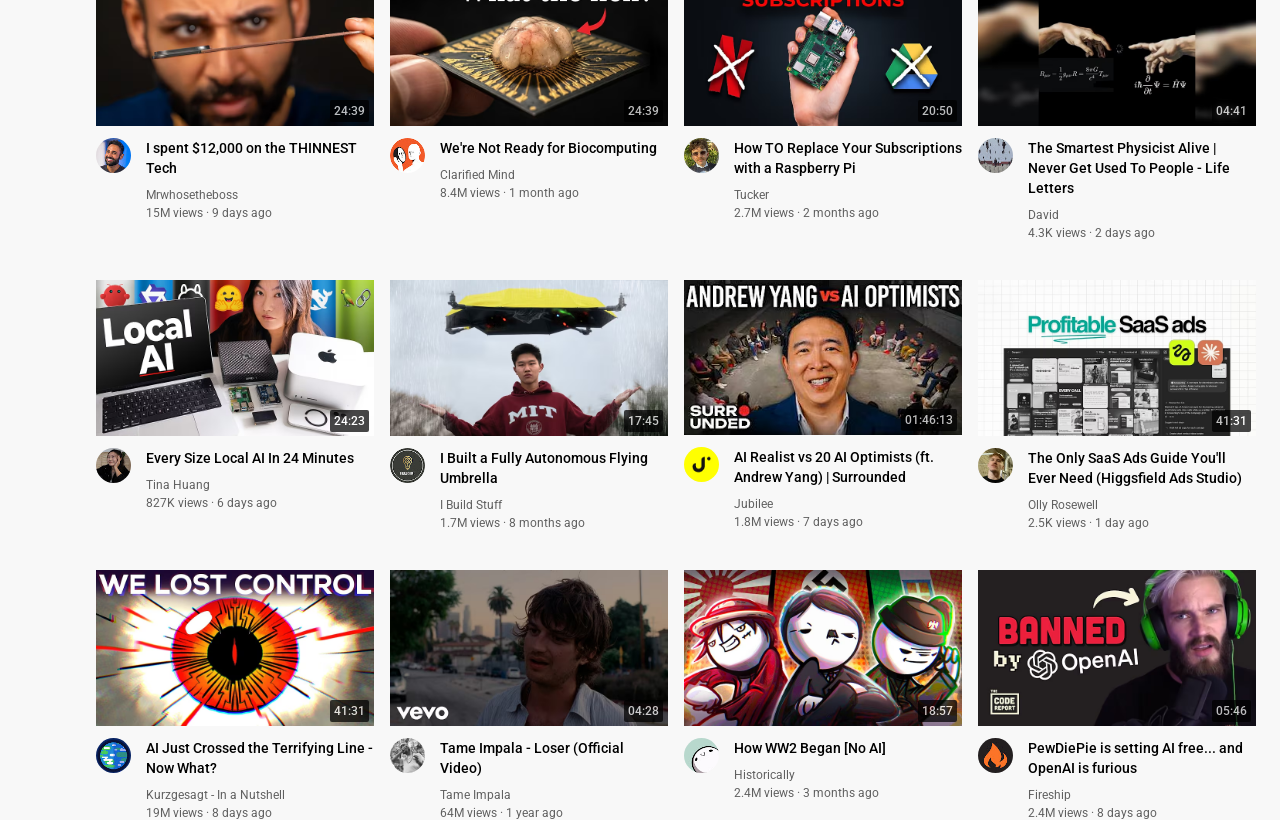
==== commit 2c2569e1: "updated!" ====
--- a/index.html
+++ b/index.html
@@ -598,6 +598,23 @@
             </div>
         </div>
 
+        <div class="video-preview">
+            <div class="thumbnail-row">
+                <img class="thumbnail" src="assets/thumbnails/thumbnail-32.avif">
+                <div class="video-time">05:46</div>
+            </div>
+            <div class="video-info-grid">
+                <div class="channel-picture">
+                    <img class="profile-picture" src="assets/channel/channel-32.jpg">
+                </div>
+                <div class="video-info">
+                    <p class="video-title">PewDiePie is setting AI free... and OpenAI is furious</p>
+                    <p class="video-author">Fireship</p>
+                    <p class="video-status">2.4M views &#183; 8 days ago</p>
+                </div>
+            </div>
+        </div>
+
     </div>
 </body>
 </html>
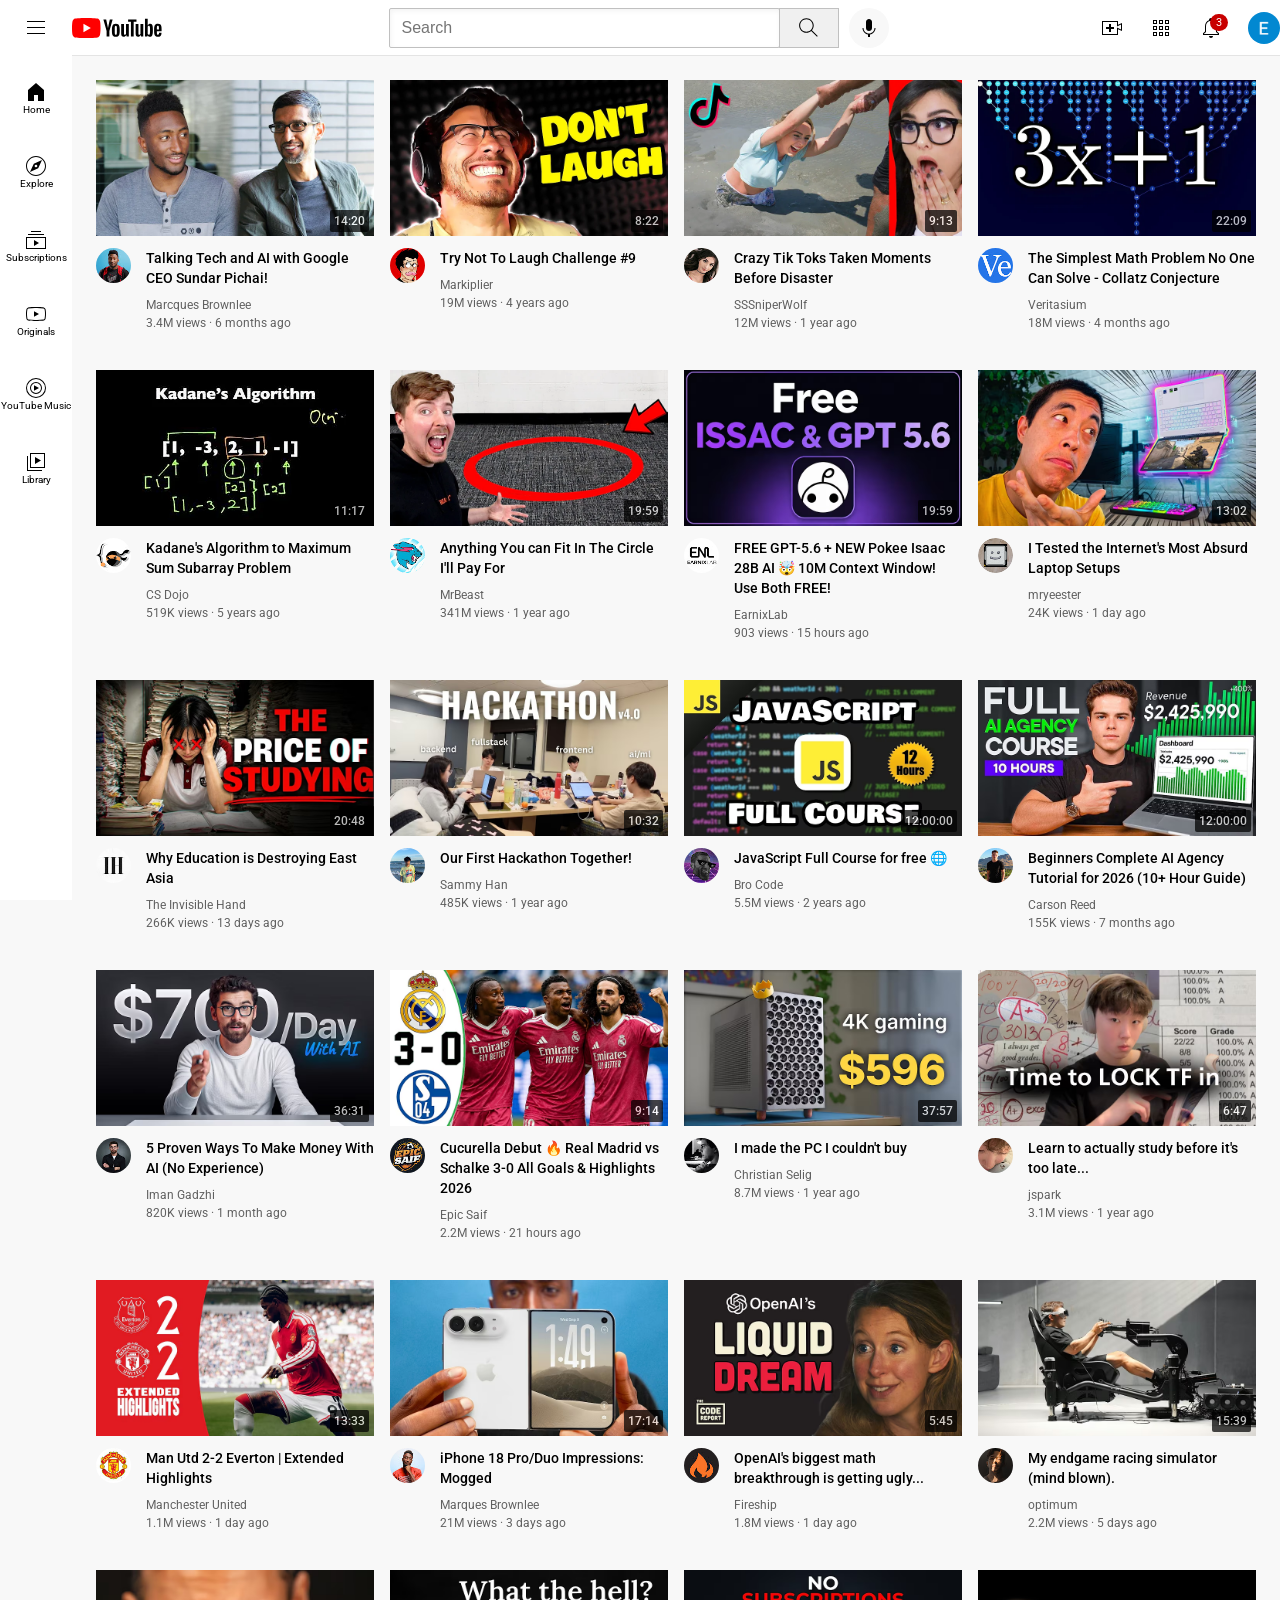
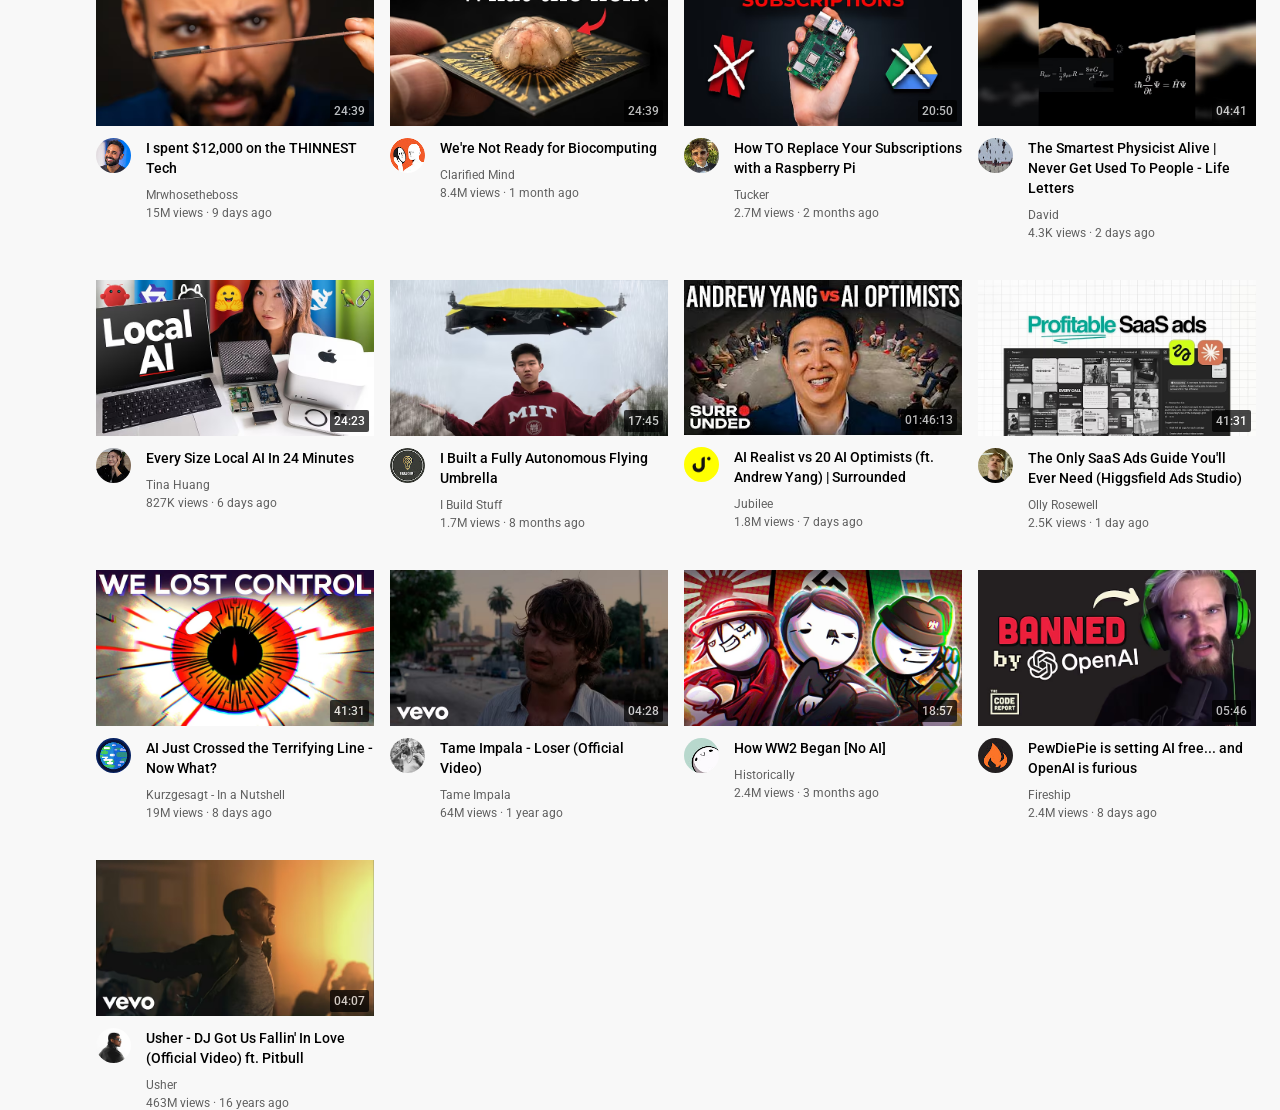
==== commit 8b18860d: "updated!" ====
--- a/index.html
+++ b/index.html
@@ -615,6 +615,23 @@
             </div>
         </div>
 
+        <div class="video-preview">
+            <div class="thumbnail-row">
+                <img class="thumbnail" src="assets/thumbnails/thumbnail-33.avif">
+                <div class="video-time">04:07</div>
+            </div>
+            <div class="video-info-grid">
+                <div class="channel-picture">
+                    <img class="profile-picture" src="assets/channel/channel-33.jpg">
+                </div>
+                <div class="video-info">
+                    <p class="video-title">Usher - DJ Got Us Fallin' In Love (Official Video) ft. Pitbull</p>
+                    <p class="video-author">Usher</p>
+                    <p class="video-status">463M views &#183; 16 years ago</p>
+                </div>
+            </div>
+        </div>
+
     </div>
 </body>
 </html>
